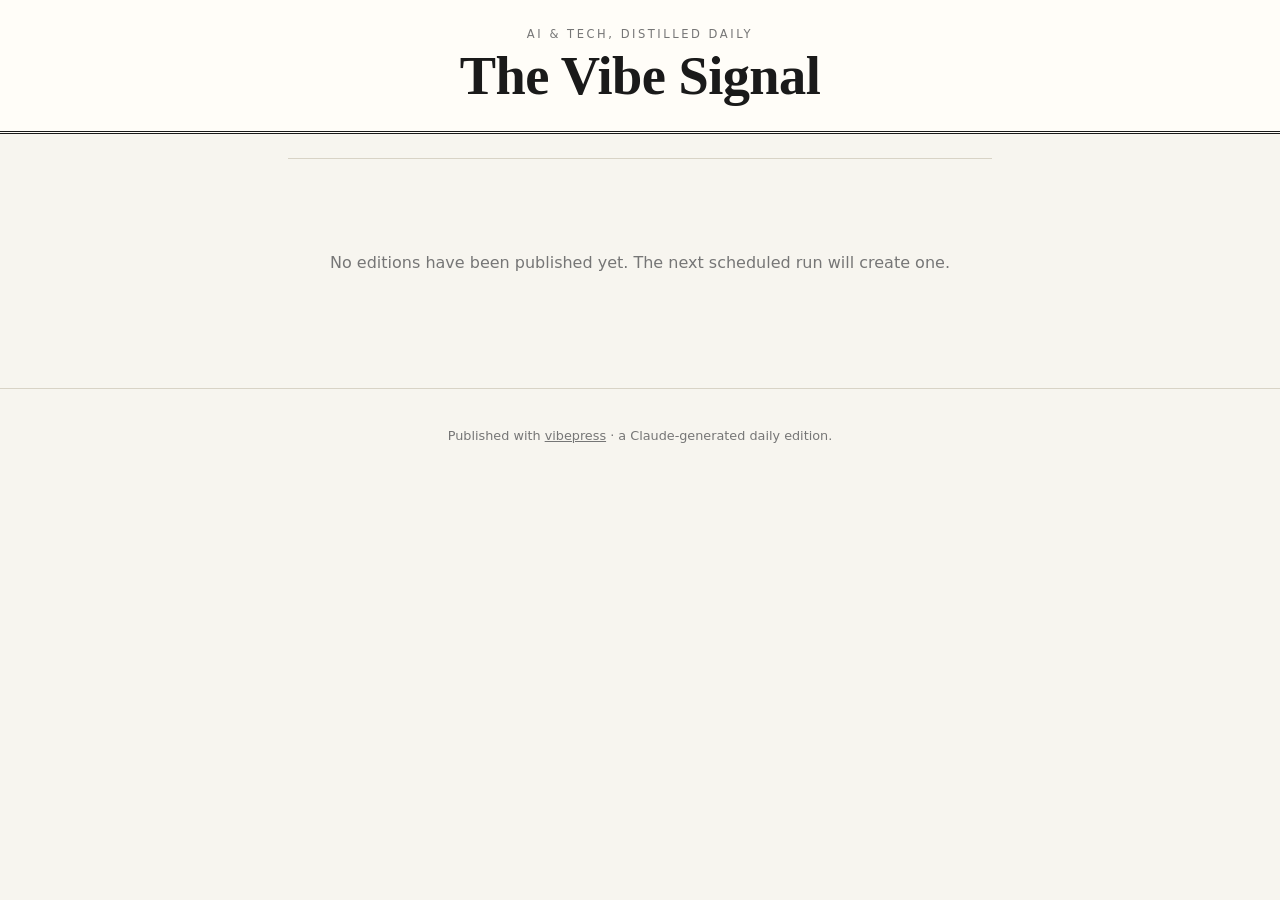
==== index.html @ 96cd8c77 "chore: scaffold vibepress site" ====
<!doctype html>
<html lang="en">
<head>
  <meta charset="utf-8" />
  <meta name="viewport" content="width=device-width, initial-scale=1" />
  <title>Loading edition…</title>
  <link rel="icon" href="data:image/svg+xml,%3Csvg xmlns='http://www.w3.org/2000/svg' viewBox='0 0 16 16'%3E%3Ctext y='14' font-size='14'%3E%F0%9F%97%9E%EF%B8%8F%3C/text%3E%3C/svg%3E" />
  <link rel="stylesheet" href="assets/style.css" />
</head>
<body>
  <a class="skip-link" href="#edition">Skip to today's edition</a>

  <header class="masthead">
    <div class="masthead-inner">
      <p class="masthead-kicker" id="tagline"></p>
      <h1 class="masthead-title" id="edition-title">The Vibe Signal</h1>
      <p class="masthead-date" id="edition-date"></p>
    </div>
  </header>

  <nav class="timeline" id="timeline" aria-label="Edition archive"></nav>

  <main id="edition" class="edition" tabindex="-1">
    <p class="status" id="status">Loading the latest edition…</p>
  </main>

  <footer class="colophon">
    <p>Published with <a href="https://github.com" id="repo-link">vibepress</a> · a Claude-generated daily edition.</p>
  </footer>

  <script src="assets/reader.js"></script>
</body>
</html>
---- assets/style.css ----
/* vibepress reader shell — fixed styling, edition content is data-driven. */

:root {
  --ink: #1a1a1a;
  --ink-soft: #4a4a4a;
  --ink-faint: #767676;
  --paper: #f7f5ef;
  --paper-raised: #fffdf8;
  --rule: #d8d3c6;
  --accent: #8a1a1a;
  --link: #1b4b8a;
  --max: 44rem;
  --serif: "Iowan Old Style", "Palatino Linotype", Palatino, Georgia, "Times New Roman", serif;
  --sans: system-ui, -apple-system, "Segoe UI", Roboto, Helvetica, Arial, sans-serif;
}

@media (prefers-color-scheme: dark) {
  :root {
    --ink: #ececec;
    --ink-soft: #c2c2c2;
    --ink-faint: #8f8f8f;
    --paper: #16150f;
    --paper-raised: #1e1d16;
    --rule: #3a382e;
    --accent: #e08a7a;
    --link: #8fb6ec;
  }
}

* { box-sizing: border-box; }

body {
  margin: 0;
  background: var(--paper);
  color: var(--ink);
  font-family: var(--serif);
  line-height: 1.55;
  -webkit-font-smoothing: antialiased;
}

a { color: var(--link); }

.skip-link {
  position: absolute;
  left: -999px;
}
.skip-link:focus {
  left: 1rem;
  top: 1rem;
  background: var(--paper-raised);
  padding: 0.5rem 0.75rem;
  border: 1px solid var(--rule);
  z-index: 10;
}

/* Masthead */
.masthead {
  border-bottom: 3px double var(--ink);
  background: var(--paper-raised);
}
.masthead-inner {
  max-width: var(--max);
  margin: 0 auto;
  padding: 1.6rem 1.25rem 1.1rem;
  text-align: center;
}
.masthead-kicker {
  margin: 0 0 0.35rem;
  font-family: var(--sans);
  font-size: 0.72rem;
  letter-spacing: 0.22em;
  text-transform: uppercase;
  color: var(--ink-faint);
}
.masthead-title {
  margin: 0;
  font-size: clamp(2rem, 7vw, 3.4rem);
  font-weight: 800;
  letter-spacing: -0.01em;
  line-height: 1.02;
}
.masthead-date {
  margin: 0.55rem 0 0;
  font-family: var(--sans);
  font-size: 0.78rem;
  letter-spacing: 0.16em;
  text-transform: uppercase;
  color: var(--ink-faint);
}

/* Timeline */
.timeline {
  max-width: var(--max);
  margin: 0 auto;
  padding: 0.75rem 1.25rem;
  display: flex;
  gap: 0.5rem;
  overflow-x: auto;
  border-bottom: 1px solid var(--rule);
  scrollbar-width: thin;
}
.timeline button {
  flex: 0 0 auto;
  font-family: var(--sans);
  font-size: 0.78rem;
  padding: 0.35rem 0.7rem;
  border: 1px solid var(--rule);
  border-radius: 999px;
  background: transparent;
  color: var(--ink-soft);
  cursor: pointer;
  white-space: nowrap;
}
.timeline button[aria-current="true"] {
  background: var(--ink);
  color: var(--paper);
  border-color: var(--ink);
}

/* Edition */
.edition {
  max-width: var(--max);
  margin: 0 auto;
  padding: 1.75rem 1.25rem 3rem;
}
.edition:focus { outline: none; }
.status {
  font-family: var(--sans);
  color: var(--ink-faint);
  text-align: center;
  padding: 3rem 0;
}
.editor-note {
  font-style: italic;
  color: var(--ink-soft);
  border-left: 3px solid var(--accent);
  padding: 0.35rem 0 0.35rem 1rem;
  margin: 0 0 2rem;
}

.story {
  padding: 1.4rem 0;
  border-top: 1px solid var(--rule);
}
.story:first-of-type { border-top: none; padding-top: 0; }

.story-category {
  font-family: var(--sans);
  font-size: 0.68rem;
  letter-spacing: 0.18em;
  text-transform: uppercase;
  color: var(--accent);
  margin: 0 0 0.35rem;
}
.story-headline {
  margin: 0 0 0.5rem;
  font-size: clamp(1.35rem, 4vw, 1.9rem);
  line-height: 1.15;
  font-weight: 700;
}
.story-summary { margin: 0 0 0.75rem; }
.story-why {
  margin: 0 0 0.75rem;
  font-family: var(--sans);
  font-size: 0.9rem;
  color: var(--ink-soft);
}
.story-why b {
  color: var(--ink);
  letter-spacing: 0.04em;
  text-transform: uppercase;
  font-size: 0.72rem;
}
.story-sources {
  list-style: none;
  margin: 0;
  padding: 0;
  font-family: var(--sans);
  font-size: 0.85rem;
}
.story-sources li { margin: 0.2rem 0; }
.story-sources a { text-decoration: none; }
.story-sources a:hover { text-decoration: underline; }
.story-sources a::before { content: "↗ "; color: var(--ink-faint); }

/* Colophon */
.colophon {
  border-top: 1px solid var(--rule);
  font-family: var(--sans);
  font-size: 0.8rem;
  color: var(--ink-faint);
  text-align: center;
  padding: 1.5rem 1.25rem 2.5rem;
}
.colophon a { color: var(--ink-faint); }
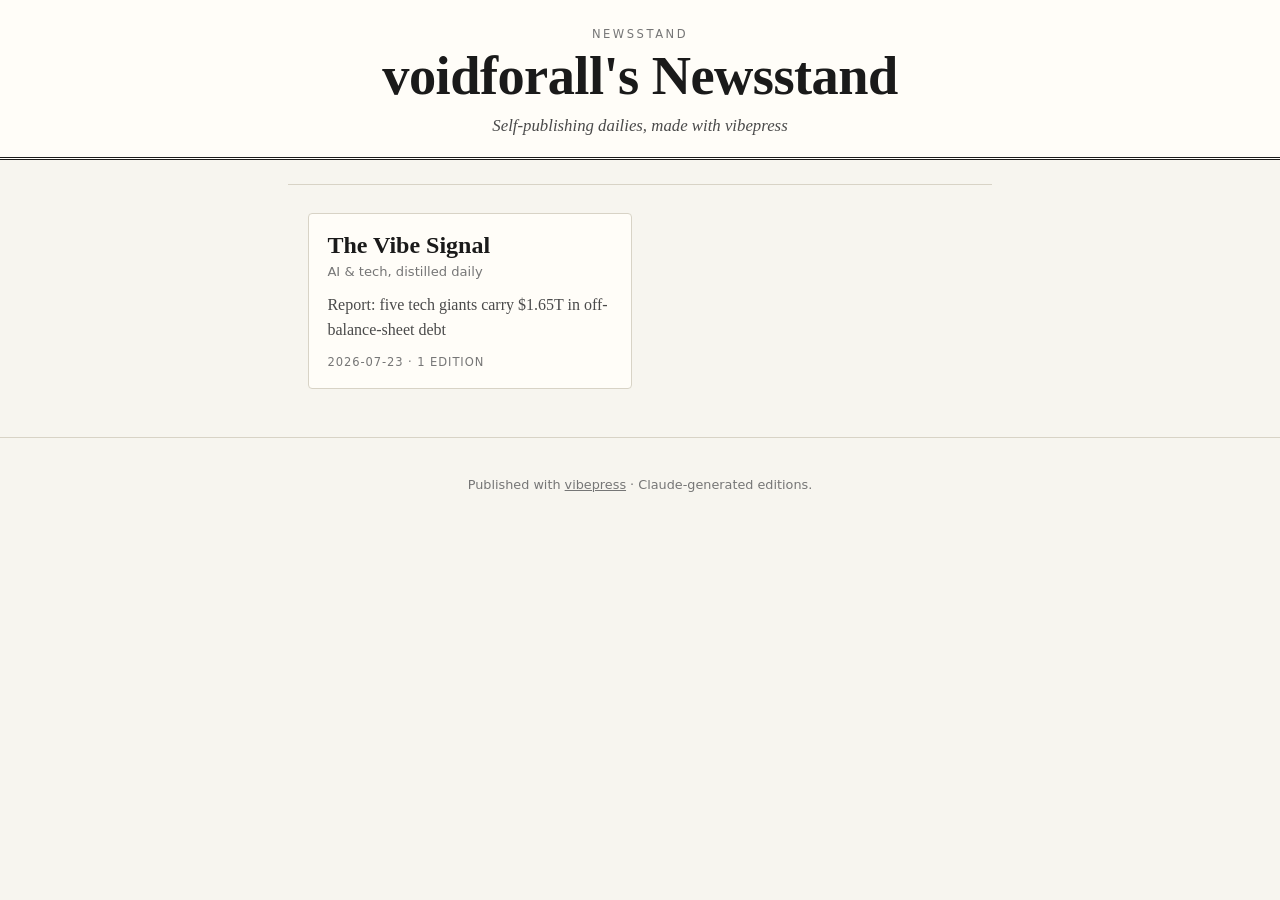
==== commit a824dd2f: "refactor: migrate to multi-paper newsstand structure Move the single newspaper into papers/the-vibe-" ====
--- a/index.html
+++ b/index.html
@@ -3,29 +3,25 @@
 <head>
   <meta charset="utf-8" />
   <meta name="viewport" content="width=device-width, initial-scale=1" />
-  <title>Loading edition…</title>
+  <title>Loading…</title>
   <link rel="icon" href="data:image/svg+xml,%3Csvg xmlns='http://www.w3.org/2000/svg' viewBox='0 0 16 16'%3E%3Ctext y='14' font-size='14'%3E%F0%9F%97%9E%EF%B8%8F%3C/text%3E%3C/svg%3E" />
   <link rel="stylesheet" href="assets/style.css" />
 </head>
 <body>
-  <a class="skip-link" href="#edition">Skip to today's edition</a>
+  <a class="skip-link" href="#main">Skip to content</a>
 
   <header class="masthead">
-    <div class="masthead-inner">
-      <p class="masthead-kicker" id="tagline"></p>
-      <h1 class="masthead-title" id="edition-title">The Vibe Signal</h1>
-      <p class="masthead-date" id="edition-date"></p>
-    </div>
+    <div class="masthead-inner" id="masthead"></div>
   </header>
 
-  <nav class="timeline" id="timeline" aria-label="Edition archive"></nav>
+  <nav class="timeline" id="timeline" aria-label="Edition archive" hidden></nav>
 
-  <main id="edition" class="edition" tabindex="-1">
-    <p class="status" id="status">Loading the latest edition…</p>
+  <main id="main" class="view" tabindex="-1">
+    <p class="status" id="status">Loading…</p>
   </main>
 
   <footer class="colophon">
-    <p>Published with <a href="https://github.com" id="repo-link">vibepress</a> · a Claude-generated daily edition.</p>
+    <p>Published with <a href="https://github.com" id="repo-link">vibepress</a> · Claude-generated editions.</p>
   </footer>
 
   <script src="assets/reader.js"></script>
--- a/assets/style.css
+++ b/assets/style.css
@@ -87,6 +87,65 @@
   text-transform: uppercase;
   color: var(--ink-faint);
 }
+.masthead-sub {
+  margin: 0.55rem 0 0;
+  font-size: 1.05rem;
+  color: var(--ink-soft);
+  font-style: italic;
+}
+.back-link {
+  color: var(--ink-faint);
+  text-decoration: none;
+}
+.back-link:hover { color: var(--ink); }
+
+/* Newsstand */
+.newsstand {
+  max-width: var(--max);
+  margin: 0 auto;
+  padding: 1.75rem 1.25rem 3rem;
+  display: grid;
+  grid-template-columns: repeat(auto-fill, minmax(15rem, 1fr));
+  gap: 1rem;
+}
+.paper-card {
+  display: block;
+  text-decoration: none;
+  color: inherit;
+  border: 1px solid var(--rule);
+  border-radius: 4px;
+  padding: 1.1rem 1.15rem 1rem;
+  background: var(--paper-raised);
+  transition: border-color 0.15s ease, transform 0.15s ease;
+}
+.paper-card:hover {
+  border-color: var(--ink-faint);
+  transform: translateY(-2px);
+}
+.paper-card-title {
+  margin: 0 0 0.25rem;
+  font-size: 1.5rem;
+  line-height: 1.1;
+  font-weight: 700;
+}
+.paper-card-tagline {
+  margin: 0 0 0.7rem;
+  font-family: var(--sans);
+  font-size: 0.82rem;
+  color: var(--ink-faint);
+}
+.paper-card-lead {
+  margin: 0 0 0.7rem;
+  color: var(--ink-soft);
+}
+.paper-card-meta {
+  margin: 0;
+  font-family: var(--sans);
+  font-size: 0.72rem;
+  letter-spacing: 0.08em;
+  text-transform: uppercase;
+  color: var(--ink-faint);
+}
 
 /* Timeline */
 .timeline {
@@ -123,7 +182,7 @@
   margin: 0 auto;
   padding: 1.75rem 1.25rem 3rem;
 }
-.edition:focus { outline: none; }
+.view:focus { outline: none; }
 .status {
   font-family: var(--sans);
   color: var(--ink-faint);
